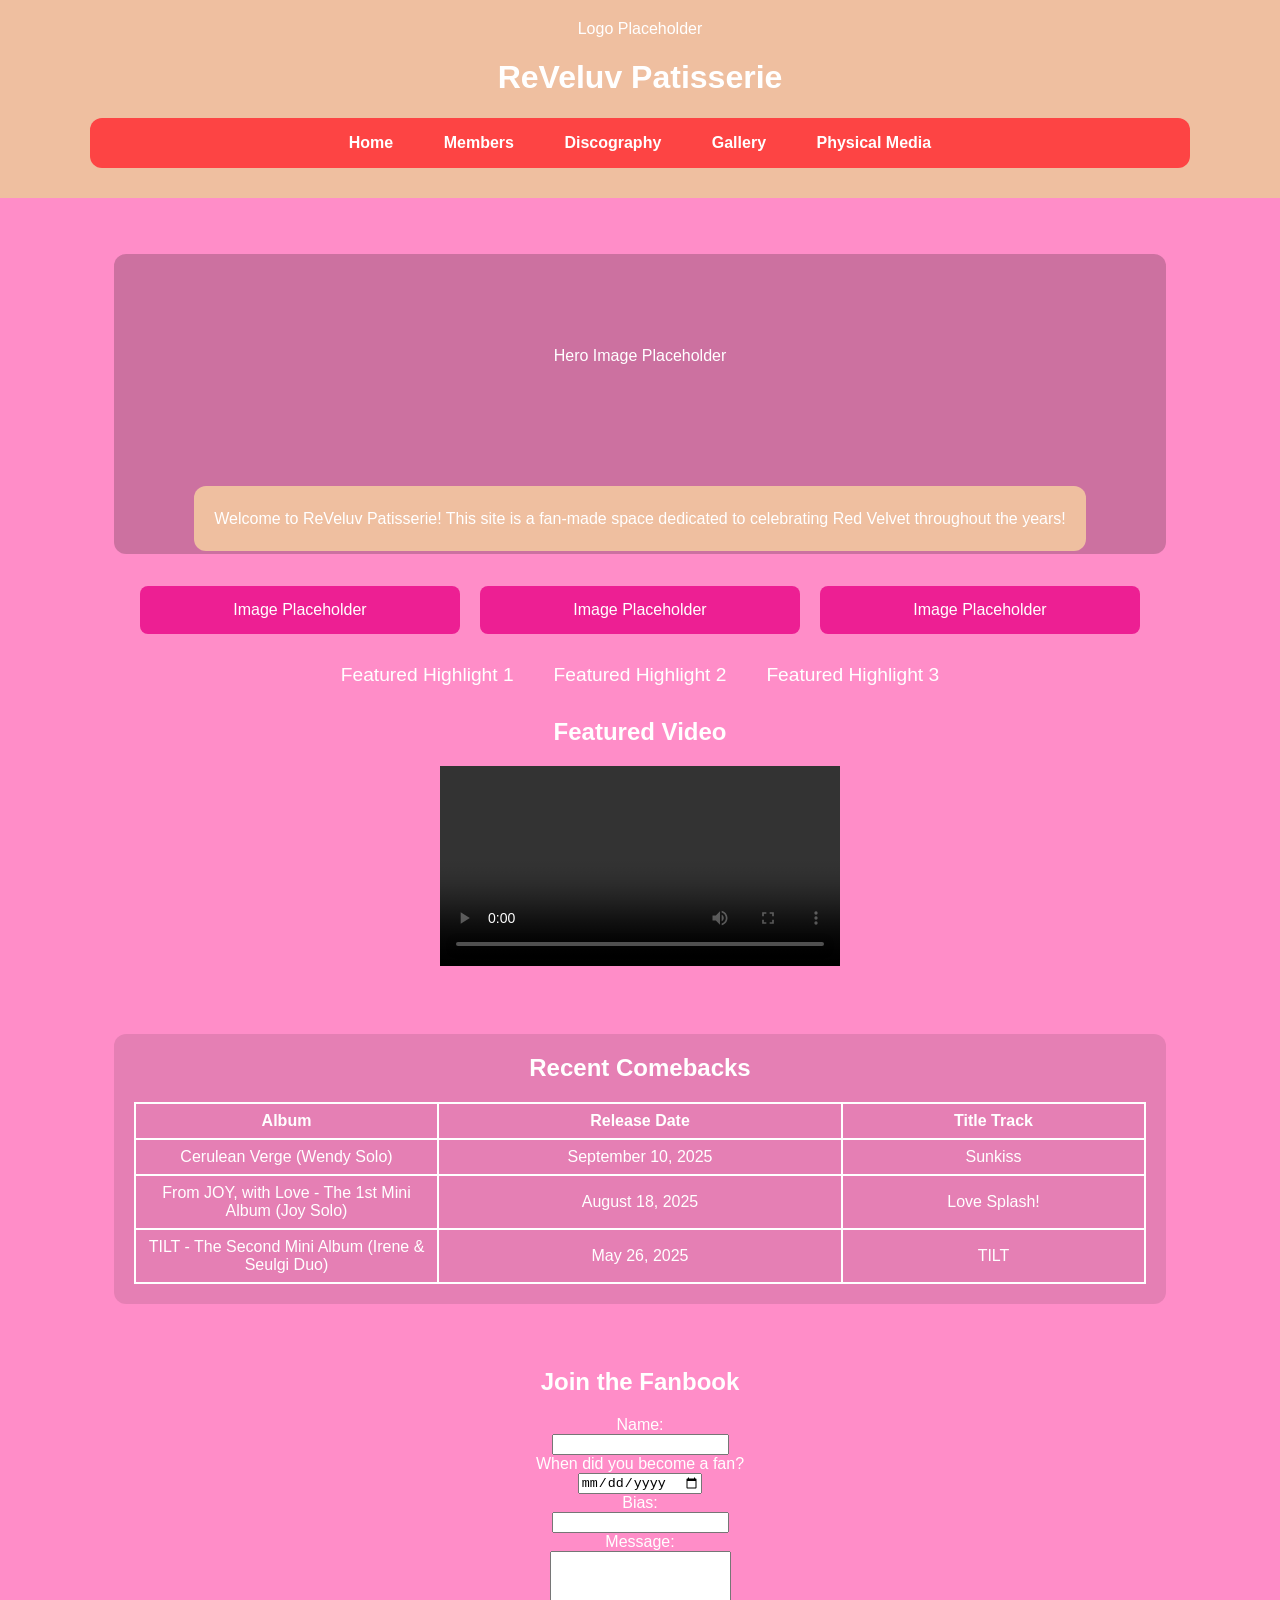
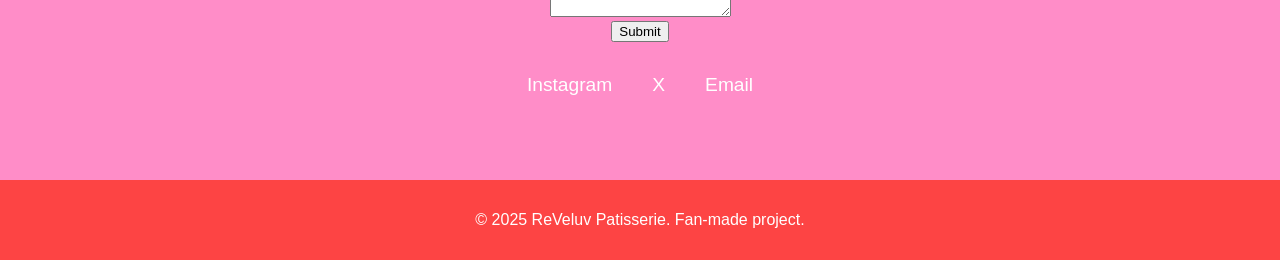
==== index.html @ 0a431ee1 "Add files via upload" ====
<!DOCTYPE html>
<html lang="en">
<head>
    <meta charset="UTF-8">
    <meta name="viewport" content="width=device-width, initial-scale=1.0">
    <meta name="description" content="ReVeluv Patisserie -- A fan-made site celebrating Red Velvet with images, highlights, and member info.">
    <title>ReVeluv Patisserie | Home</title>
    <link rel="stylesheet" href="style.css">
</head>
<body>
    <header>
        <div class="logo">
            <div class="logo-img">Logo Placeholder</div>
        </div>
        <h1>ReVeluv Patisserie</h1>
        <nav>
            <ul>
                <li><a href="index.html">Home</a></li>
                <li><a href="members.html">Members</a></li>
                <li><a href="discography.html">Discography</a></li>
                <li><a href="gallery.html">Gallery</a></li>
                <li><a href="physical.html">Physical Media</a></li>
            </ul>
        </nav>
    </header>
    <main>
        <section class="hero">
            <div class="hero-img">Hero Image Placeholder</div>
            <div class="intro-text">
                <p>Welcome to ReVeluv Patisserie! This site is a fan-made space dedicated to celebrating Red Velvet throughout the years!</p>
            </div>
        </section>
        <section class="highlight-images">
            <div class="img-box">Image Placeholder</div>
            <div class="img-box">Image Placeholder</div>
            <div class="img-box">Image Placeholder</div>
        </section>
        <section class="featured-links">
            <a href="#">Featured Highlight 1</a>
            <a href="#">Featured Highlight 2</a>
            <a href="#">Featured Highlight 3</a>
        </section>
        <section class="video-section">
            <h2>Featured Video</h2>
            <video width="400" controls>
                <source src="video/sample.mp4" type="video/mp4">
                Your browser does not support the video tag.
            </video>
        </section>
        <section class="table-section">
            <h2>Recent Comebacks</h2>
            <table>
                <tr>
                    <th>Album</th>
                    <th>Release Date</th>
                    <th>Title Track</th>
                </tr>
                <tr>
                    <td>Cerulean Verge (Wendy Solo)</td>
                    <td>September 10, 2025</td>
                    <td>Sunkiss</td>
                </tr>
                <tr>
                    <td>From JOY, with Love - The 1st Mini Album (Joy Solo)</td>
                    <td>August 18, 2025</td>
                    <td>Love Splash!</td>
                </tr>
                <tr>
                    <td>TILT - The Second Mini Album (Irene & Seulgi Duo)</td>
                    <td>May 26, 2025</td>
                    <td>TILT</td>
                </tr>
            </table>
        </section>
        <section class="form-section">
            <h2>Join the Fanbook</h2>
            <form action="#" method="post">
                <label>Name:<br>
                    <input type="text" name="name" required>
                </label><br>
                <label>When did you become a fan?<br>
                    <input type="date" name="fandom-date" required>
                </label><br>
                <label>Bias:<br>
                    <input type="text" name="bias" required>
                </label><br>

                <label>Message:<br>
                    <textarea name="message" rows="4"></textarea>
                </label><br>
                <button type="submit">Submit</button>
            </form>
        </section>
        <section class="links-row">
            <a href="https://instagram.com" target="_blank">Instagram</a>
            <span>X</span>
            <a href="mailto:example@example.com">Email</a>
        </section>
    </main>
    <footer>
        <p>&copy; 2025 ReVeluv Patisserie. Fan-made project.</p>
    </footer>
</body>
</html>
---- style.css ----
:root {
  --text: #ffffff;
  --background: #ff8dc8;
  --primary: #efbfa0;
  --secondary: #fd4444;
  --accent: #ed1f93;
}
* {
  box-sizing: border-box;
}
body {
  font-family: Arial, sans-serif;
  background-color: var(--background);
  color: var(--text);
  margin: 0;
  padding: 0;
}
header {
  background-color: var(--primary);
  padding: 20px;
  text-align: center;
  color: var(--text);
}
header img {
  height: 80px;
}
nav {
  background-color: var(--secondary);
  padding: 10px 16px;
  text-align: center;
  border-radius: 12px;
  max-width: 1100px;
  margin: 10px auto;
}
nav ul {
  list-style: none;
  margin: 0;
  padding: 0;
}
nav ul li {
  display: inline-block;
}
nav a {
  color: var(--text);
  margin: 0 15px;
  text-decoration: none;
  font-weight: bold;
}
nav a:hover {
  color: var(--accent);
}
main {
  max-width: 1100px;
  margin: 0 auto;
  padding: 24px;
  text-align: center;
}
main section {
  margin: 2rem 0;
}
.hero-image {
  width: 100%;
  height: 300px;
  background-color: transparent;
  margin-bottom: 20px;
}
.intro-text {
  background-color: var(--primary);
  padding: 20px;
  border-radius: 12px;
  margin-bottom: 30px;
}
.intro-text p {
  color: var(--text);
  line-height: 1.6;
  margin: 0;
}
.feature-section {
  display: flex;
  justify-content: center;
  gap: 20px;
  margin-bottom: 30px;
}
.feature-box {
  width: 30%;
  background-color: var(--accent);
  padding: 15px;
  border-radius: 8px;
}
.feature-box img {
  width: 100%;
  height: 150px;
  background-color: #00000033;
  margin-bottom: 10px;
}
.links {
  display: flex;
  justify-content: center;
  gap: 40px;
  margin: 40px 0;
  font-size: 1.2rem;
}
.links a {
  color: var(--text);
  text-decoration: none;
}
.links a:hover {
  color: var(--accent);
}
footer {
  background-color: var(--secondary);
  padding: 15px;
  text-align: center;
  color: var(--text);
  margin-top: 40px;
}
.hero {
  width: 100%;
  height: 300px;
  background-color: #00000033;
  border-radius: 12px;
  padding: 12px;
  margin-bottom: 20px;
}
.hero-img {
  width: 100%;
  height: 300px;
  background-color: transparent;
  margin-bottom: 20px;
}
.highlight-images {
  display: flex;
  flex-wrap: wrap;
  justify-content: center;
  gap: 20px;
  margin-bottom: 30px;
}
.img-box {
  flex: 1 1 260px;
  max-width: 320px;
  background-color: var(--accent);
  padding: 15px;
  border-radius: 8px;
  color: var(--text);
}
.img-box img {
  width: 100%;
  height: 150px;
  background-color: #00000033;
  margin-bottom: 10px;
}
.links-row, .featured-links {
  display: flex;
  flex-wrap: wrap;
  justify-content: center;
  gap: 20px 40px;
  margin: 20px 0;
  font-size: 1.2rem;
}
.links-row a, .featured-links a {
  color: var(--text);
  text-decoration: none;
}
.links-row a:hover, .featured-links a:hover {
  color: var(--accent);
}
.video-section video {
  max-width: 100%;
  height: auto;
}
.table-section table {
  width: 100%;
  margin: 0 auto;
  border-collapse: collapse;
}
.table-section th, .table-section td {
  padding: 0.5rem 0.75rem;
  text-align: center;
  vertical-align: middle;
  border: 2px solid #ffffff;
}
.table-section th:nth-child(2), .table-section td:nth-child(2) {
  width: 40%;
}
.table-section th:nth-child(1), .table-section td:nth-child(1) {
  width: 30%;
}
.table-section th:nth-child(3), .table-section td:nth-child(3) {
  width: 30%;
}
.hero {
  display: flex;
  flex-direction: column;
  align-items: center;
  gap: 20px;
}
.hero-img {
  width: 100%;
  min-height: 180px;
  display: flex;
  align-items: center;
  justify-content: center;
  background-color: transparent;
  border-radius: 12px;
  padding: 12px;
}
nav ul li {
  display: inline-block;
  margin: 6px 8px;
}
.member {
  text-align: center;
  margin: 1.5rem 0;
}
.member h2 {
  display: inline-block;
  background-color: var(--accent);
  color: var(--text);
  padding: 0.5rem 1rem;
  border-radius: 8px;
  margin: 0 0 1rem 0;
  box-shadow: none;
  font-size: 1.25rem;
}
.member p {
  margin: 0.35rem 0;
  color: var(--text);
  line-height: 1.4;
}
.table-section {
  background-color: rgba(0, 0, 0, 0.1);
  padding: 20px;
  border-radius: 12px;
  display: inline-block;
  margin: 2rem auto;
}
.table-section h2 {
  margin-top: 0;
}
.discog-table {
  width: 90%;
  max-width: 1100px;
  margin: 0 auto 2rem auto;
  border-collapse: collapse;
  table-layout: fixed;
  border: 2px solid rgba(255,255,255,0.18);
  border-radius: 12px;
  overflow: hidden;
}
.discog-table th, .discog-table td {
  width: 33.3333%;
  padding: 0.5rem 0.75rem;
  vertical-align: top;
  text-align: center;
  color: var(--text);
  word-wrap: break-word;
  border: 2px solid #ffffff;
  background-color: transparent;
}
.discog-table th {
  background-color: transparent;
  color: var(--text);
  font-weight: 700;
}
.discog-table tr:nth-child(even) td {
  background-color: transparent;
}
.discog-table .album-img {
  width: 64px;
  height: 64px;
  margin: 0 auto 0.25rem auto;
  background-color: rgba(255,255,255,0.06);
  border-radius: 6px;
  display: flex;
  align-items: center;
  justify-content: center;
}
.discog-table td strong {
  display: block;
  margin-top: 0.25rem;
}
.discog-table td ol {
  margin: 0 auto;
  padding-left: 1.1rem;
  text-align: left;
  max-width: 95%;
}
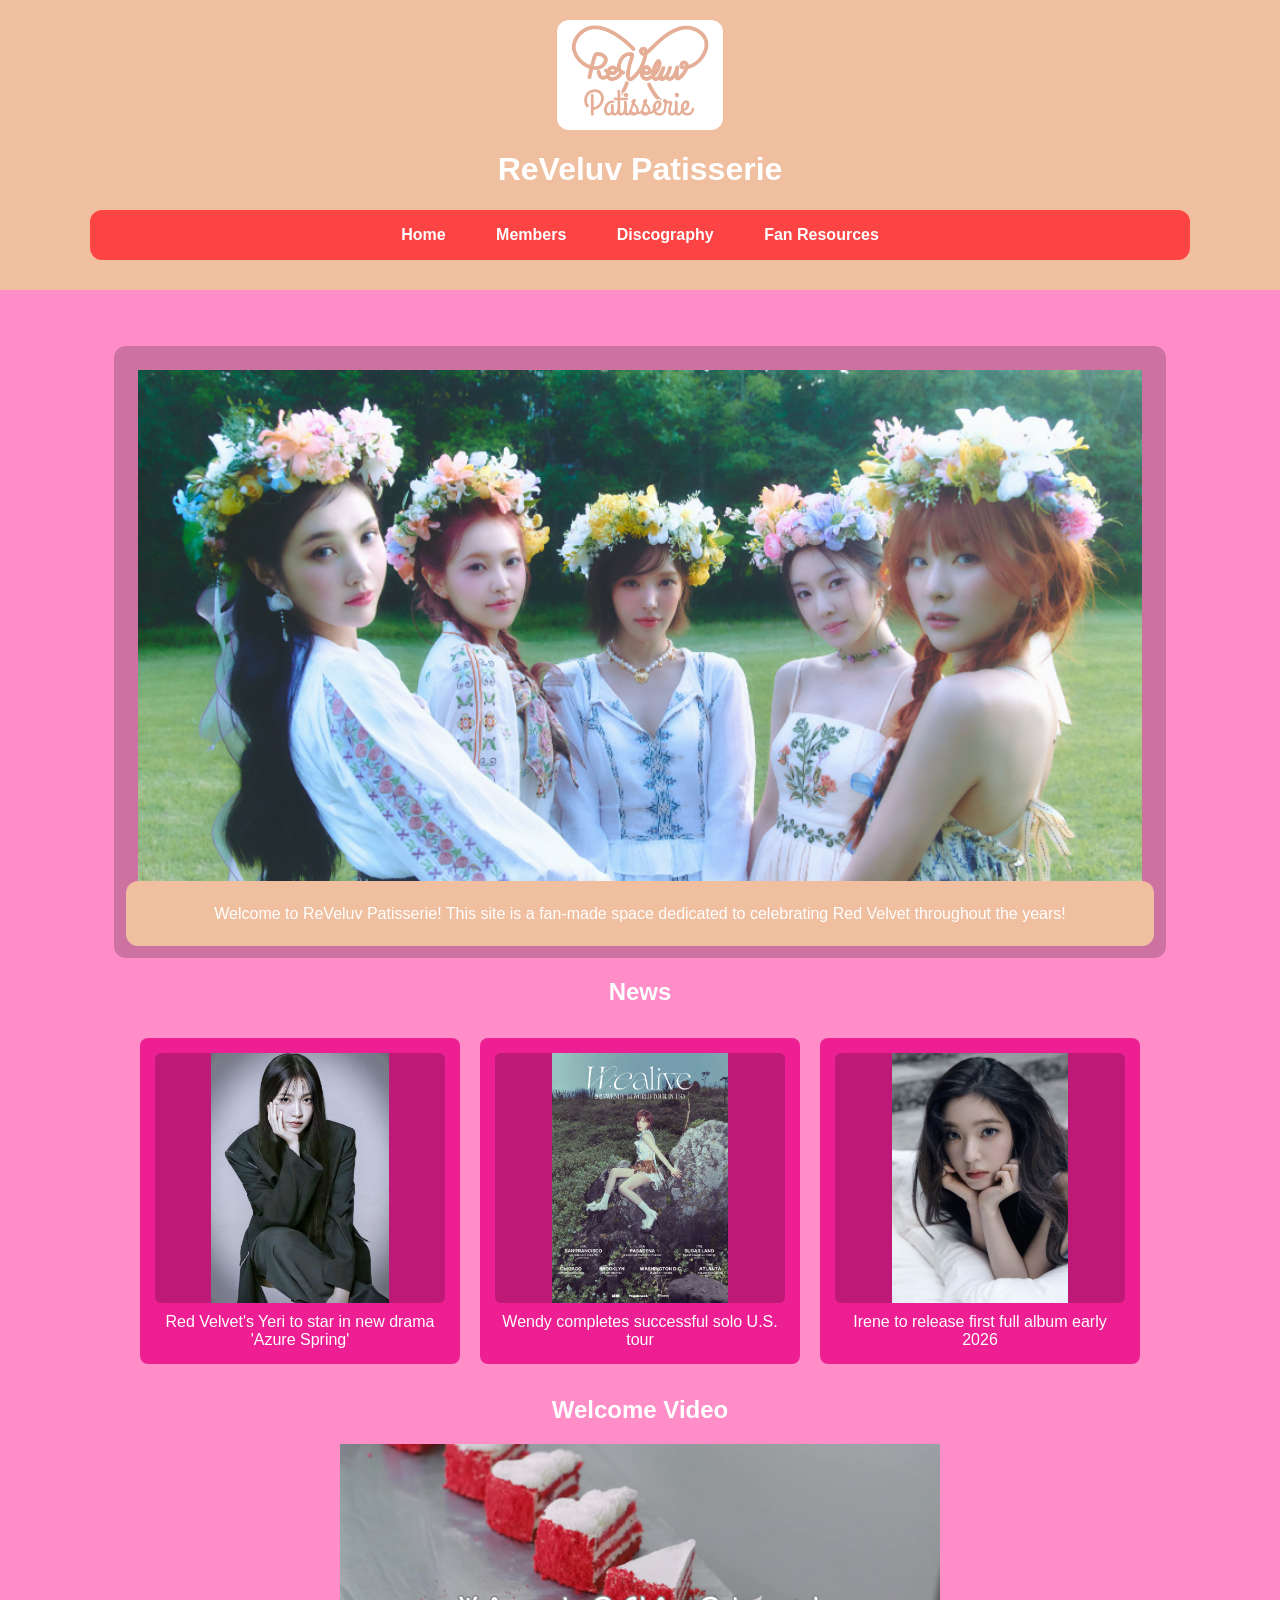
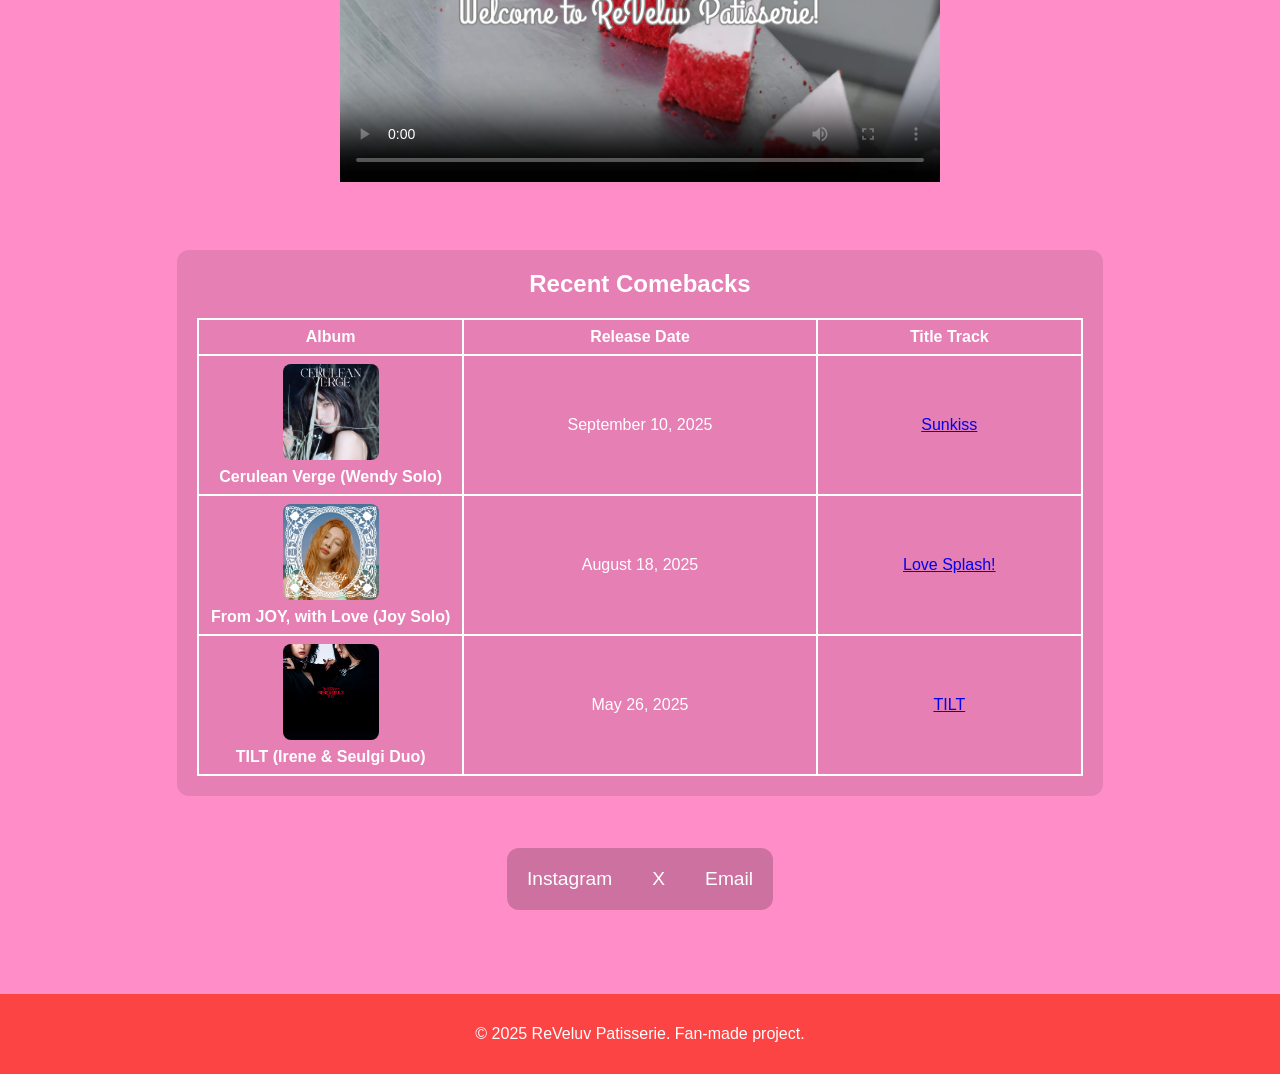
==== commit 8545f769: "Add files via upload Updated with resources page and all media files added." ====
--- a/index.html
+++ b/index.html
@@ -10,7 +10,7 @@
 <body>
     <header>
         <div class="logo">
-            <div class="logo-img">Logo Placeholder</div>
+            <img src="logo.png" alt="ReVeluv Patisserie logo" class="logo-img">
         </div>
         <h1>ReVeluv Patisserie</h1>
         <nav>
@@ -18,33 +18,36 @@
                 <li><a href="index.html">Home</a></li>
                 <li><a href="members.html">Members</a></li>
                 <li><a href="discography.html">Discography</a></li>
-                <li><a href="gallery.html">Gallery</a></li>
-                <li><a href="physical.html">Physical Media</a></li>
+                <li><a href="resources.html">Fan Resources</a></li>
             </ul>
         </nav>
     </header>
     <main>
         <section class="hero">
-            <div class="hero-img">Hero Image Placeholder</div>
+            <div class="hero-img"><img src="hero img.png" alt="Full Red Velvet group hero image"></div>
             <div class="intro-text">
                 <p>Welcome to ReVeluv Patisserie! This site is a fan-made space dedicated to celebrating Red Velvet throughout the years!</p>
             </div>
         </section>
+        <h2>News</h2>
         <section class="highlight-images">
-            <div class="img-box">Image Placeholder</div>
-            <div class="img-box">Image Placeholder</div>
-            <div class="img-box">Image Placeholder</div>
-        </section>
-        <section class="featured-links">
-            <a href="#">Featured Highlight 1</a>
-            <a href="#">Featured Highlight 2</a>
-            <a href="#">Featured Highlight 3</a>
+            <div class="img-box">
+                <img src="yeri azure spring.png" alt="Yeri Azure Spring Headshot">
+                <a href="https://share.google/GHpvdk8U4uwNoFyaT">Red Velvet's Yeri to star in new drama 'Azure Spring'</a>
+            </div>
+            <div class="img-box">
+                <img src="wendy tour.png" alt="Wendy U.S. Solo Tour Poster">
+                <a href="https://kpopconcerts.com/event-recaps/recap-wendy-delivers-an-intimate-thoughtfully-curated-night-at-wealive-in-los-angeles/">Wendy completes successful solo U.S. tour</a>
+            </div>
+            <div class="img-box">
+                <img src="irene solo.png" alt="Irene Solo Announcement Photo">
+                <a href="https://www.allkpop.com/article/2025/11/sm-entertainment-announces-massive-2026-q1-lineup-exo-nct-riize-comebacks-and-global-tours">Irene to release first full album early 2026</a>
+            </div>
         </section>
         <section class="video-section">
-            <h2>Featured Video</h2>
-            <video width="400" controls>
-                <source src="video/sample.mp4" type="video/mp4">
-                Your browser does not support the video tag.
+            <h2>Welcome Video</h2>
+            <video width="600" controls poster="reveluv patisserie welcome.png">
+                <source src="reveluv patisserie welcome.mp4" type="video/mp4">
             </video>
         </section>
         <section class="table-section">
@@ -56,40 +59,30 @@
                     <th>Title Track</th>
                 </tr>
                 <tr>
-                    <td>Cerulean Verge (Wendy Solo)</td>
+                    <td>
+                        <img src="cerulean verge.jpeg" alt="Cerulean Verge album cover" class="album-img">
+                        <strong>Cerulean Verge (Wendy Solo)</strong>
+                    </td>
                     <td>September 10, 2025</td>
-                    <td>Sunkiss</td>
+                    <td><a href="https://youtu.be/5PS2cJsSJrI?si=dqssWw1O1sN8W8BQ" target="_blank">Sunkiss</a></td>
                 </tr>
                 <tr>
-                    <td>From JOY, with Love - The 1st Mini Album (Joy Solo)</td>
+                    <td>
+                        <img src="from joy with love.avif" alt="From JOY, with Love album cover" class="album-img">
+                        <strong>From JOY, with Love (Joy Solo)</strong>
+                    </td>
                     <td>August 18, 2025</td>
-                    <td>Love Splash!</td>
+                    <td><a href="https://youtu.be/-2fAmkQS854?si=q9Kt3BmQP1IlaXa8" target="_blank">Love Splash!</a></td>
                 </tr>
                 <tr>
-                    <td>TILT - The Second Mini Album (Irene & Seulgi Duo)</td>
+                    <td>
+                        <img src="tilt.avif" alt="TILT album cover" class="album-img">
+                        <strong>TILT (Irene & Seulgi Duo)</strong>
+                    </td>
                     <td>May 26, 2025</td>
-                    <td>TILT</td>
+                    <td><a href="https://youtu.be/wlTvVgI5FEI?si=K5VId0j-Be5MVtfZ" target="_blank">TILT</a></td>
                 </tr>
             </table>
-        </section>
-        <section class="form-section">
-            <h2>Join the Fanbook</h2>
-            <form action="#" method="post">
-                <label>Name:<br>
-                    <input type="text" name="name" required>
-                </label><br>
-                <label>When did you become a fan?<br>
-                    <input type="date" name="fandom-date" required>
-                </label><br>
-                <label>Bias:<br>
-                    <input type="text" name="bias" required>
-                </label><br>
-
-                <label>Message:<br>
-                    <textarea name="message" rows="4"></textarea>
-                </label><br>
-                <button type="submit">Submit</button>
-            </form>
         </section>
         <section class="links-row">
             <a href="https://instagram.com" target="_blank">Instagram</a>
--- a/style.css
+++ b/style.css
@@ -22,7 +22,12 @@
   color: var(--text);
 }
 header img {
-  height: 80px;
+  height: 110px;
+  width: auto;
+  display: block;
+  margin: 0 auto 8px auto;
+  border-radius: 12px;
+  object-fit: cover;
 }
 nav {
   background-color: var(--secondary);
@@ -37,6 +42,14 @@
   margin: 0;
   padding: 0;
 }
+main ul {
+  list-style: none;
+  margin: 0 0 1rem 0;
+  padding-left: 0;
+}
+main ul li {
+  padding: 0.25rem 0;
+}
 nav ul li {
   display: inline-block;
 }
@@ -64,12 +77,6 @@
   background-color: transparent;
   margin-bottom: 20px;
 }
-.intro-text {
-  background-color: var(--primary);
-  padding: 20px;
-  border-radius: 12px;
-  margin-bottom: 30px;
-}
 .intro-text p {
   color: var(--text);
   line-height: 1.6;
@@ -116,17 +123,38 @@
 }
 .hero {
   width: 100%;
-  height: 300px;
   background-color: #00000033;
   border-radius: 12px;
   padding: 12px;
   margin-bottom: 20px;
+  position: relative;
+  display: flex;
+  flex-direction: column;
+  min-height: 300px;
+}
+.intro-text {
+  background-color: var(--primary);
+  padding: 20px;
+  border-radius: 12px;
+  position: absolute;
+  bottom: 12px;
+  left: 12px;
+  right: 12px;
+  z-index: 10;
+  margin: 0;
 }
 .hero-img {
   width: 100%;
-  height: 300px;
-  background-color: transparent;
-  margin-bottom: 20px;
+  height: auto;
+  background-color: transparent;
+  border-radius: 12px;
+  overflow: hidden;
+  position: relative;
+}
+.hero-img img {
+  width: 100%;
+  height: auto;
+  object-fit: contain;
 }
 .highlight-images {
   display: flex;
@@ -142,12 +170,28 @@
   padding: 15px;
   border-radius: 8px;
   color: var(--text);
+  display: flex;
+  flex-direction: column;
+  align-items: center;
 }
 .img-box img {
   width: 100%;
-  height: 150px;
+  height: 250px;
+  object-fit: contain;
   background-color: #00000033;
   margin-bottom: 10px;
+  border-radius: 6px;
+}
+.img-box a {
+  color: var(--text);
+  text-decoration: none;
+  text-align: center;
+  display: block;
+  transition: all 0.2s ease;
+}
+.img-box a:hover {
+  color: #ffffff;
+  font-weight: bold;
 }
 .links-row, .featured-links {
   display: flex;
@@ -157,6 +201,13 @@
   margin: 20px 0;
   font-size: 1.2rem;
 }
+.links-row {
+  background-color: #00000033;
+  padding: 20px;
+  border-radius: 12px;
+  width: fit-content;
+  margin: 20px auto;
+}
 .links-row a, .featured-links a {
   color: var(--text);
   text-decoration: none;
@@ -211,6 +262,31 @@
 .member {
   text-align: center;
   margin: 1.5rem 0;
+  padding: 20px;
+  border-radius: 12px;
+}
+.member-img {
+  width: 50%;
+  max-width: 300px;
+  height: auto;
+  margin: 1rem auto;
+  display: block;
+  border-radius: 8px;
+}
+#irene {
+  background-color: rgba(255, 192, 203, 0.6);
+}
+#seulgi {
+  background-color: rgba(255, 200, 124, 0.6);
+}
+#wendy {
+  background-color: rgba(173, 216, 230, 0.6);
+}
+#joy {
+  background-color: rgba(144, 238, 144, 0.6);
+}
+#yeri {
+  background-color: rgba(147, 112, 219, 0.6);
 }
 .member h2 {
   display: inline-block;
@@ -233,6 +309,19 @@
   border-radius: 12px;
   display: inline-block;
   margin: 2rem auto;
+}
+.boxed-heading {
+  display: inline-block;
+  background-color: var(--accent);
+  color: var(--text);
+  padding: 0.5rem 1rem;
+  border-radius: 8px;
+  margin: 0 0 0.25rem 0;
+  font-size: 1.25rem;
+}
+.boxed-heading + p {
+  margin-top: 0;
+  margin-bottom: 1rem;
 }
 .table-section h2 {
   margin-top: 0;
@@ -246,6 +335,8 @@
   border: 2px solid rgba(255,255,255,0.18);
   border-radius: 12px;
   overflow: hidden;
+  background-color: #00000033;
+  display: table;
 }
 .discog-table th, .discog-table td {
   width: 33.3333%;
@@ -265,12 +356,19 @@
 .discog-table tr:nth-child(even) td {
   background-color: transparent;
 }
+.album-img {
+  width: 96px;
+  height: 96px;
+  margin: 0 auto 0.5rem auto;
+  border-radius: 8px;
+}
+.album-img[src] {
+  display: block;
+  background-color: transparent;
+  object-fit: cover;
+}
 .discog-table .album-img {
-  width: 64px;
-  height: 64px;
-  margin: 0 auto 0.25rem auto;
   background-color: rgba(255,255,255,0.06);
-  border-radius: 6px;
   display: flex;
   align-items: center;
   justify-content: center;
